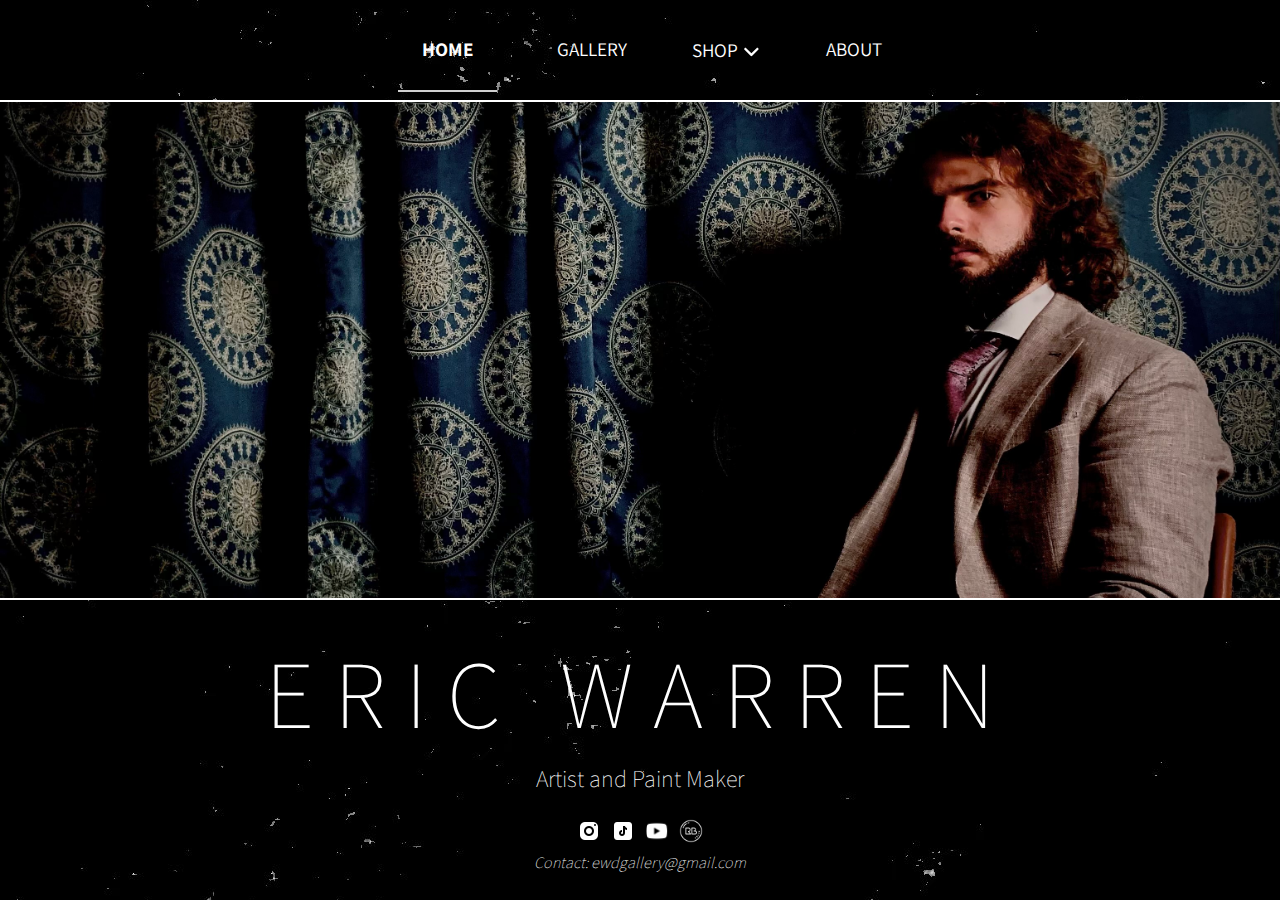
==== index.html @ 69571fba "Updates" ====
<!doctype html><html lang="en"><head><meta charset="utf-8"/><link rel="icon" href="/favicon.ico"/><meta name="viewport" content="width=device-width,initial-scale=1"/><meta name="theme-color" content="#000000"/><meta name="description" content="Diving into the untamed realms of surrealism, each brushstroke weaves a gritty tapestry of raw emotion, sensuality, and unfiltered imagination. Crafted from unconventional materials like flower pigments and coffee grounds, the artwork serves as a visceral portal, blurring the lines between reality and the dreamlike."/><link rel="apple-touch-icon" href="/favicon.ico"/><script type="text/javascript"></script><link rel="manifest" href="/manifest.json"/><title>Art by Eric Warren</title><script defer="defer" src="/static/js/main.b152214d.js"></script><link href="/static/css/main.963ca876.css" rel="stylesheet"></head><body><noscript>You need to enable JavaScript to run this app.</noscript><div id="root"></div></body></html>
---- static/css/main.963ca876.css ----
@import url(https://fonts.googleapis.com/css2?family=Playfair+Display:ital,wght@0,400;0,500;0,600;0,700;0,800;0,900;1,400;1,500;1,600;1,700;1,800;1,900&display=swap);@import url(https://fonts.googleapis.com/css2?family=Assistant:wght@200;300;400;500;600;700;800&family=Playfair+Display:ital,wght@0,400;0,500;0,600;0,700;0,800;0,900;1,400;1,500;1,600;1,700;1,800;1,900&display=swap);body{-webkit-font-smoothing:antialiased;-moz-osx-font-smoothing:grayscale;font-family:-apple-system,BlinkMacSystemFont,Segoe UI,Roboto,Oxygen,Ubuntu,Cantarell,Fira Sans,Droid Sans,Helvetica Neue,sans-serif;margin:0}code{font-family:source-code-pro,Menlo,Monaco,Consolas,Courier New,monospace}*{box-sizing:border-box;margin:0;padding:0}.App{background-color:initial;color:#f2f2f2;font-family:Playfair Display,serif}.App-header{background:transparent;color:#000;font-size:2.5em;text-align:center}h1{-webkit-animation:fadeInAnimation 1s ease;animation:fadeInAnimation 1s ease;font-weight:400}p{font-weight:500}.about-blurb p{-webkit-animation:fadeInAnimation 3s ease;animation:fadeInAnimation 3s ease;background:transparent;color:#000;font-size:1em;margin-left:10%;margin-right:10%;max-width:75%;padding:1em;text-align:left}.cover-image{-webkit-animation:fadeInAnimation 4s ease;animation:fadeInAnimation 4s ease;-webkit-animation-fill-mode:forwards;animation-fill-mode:forwards;-webkit-animation-iteration-count:1;animation-iteration-count:1;background-position:50%;background-size:cover;height:30vh;margin-top:5vh;width:100%}@-webkit-keyframes fadeInAnimation{0%{opacity:0}to{opacity:1}}@keyframes fadeInAnimation{0%{opacity:0}to{opacity:1}}body{background:url(/static/media/Potential1.2b98fa9c638d5c31637b.jpg);margin:none;overflow-x:hidden;padding:none}.container h1{text-align:center}.image-gallery{display:flex;flex-wrap:wrap;gap:20px;justify-content:space-between;margin:none}.image-gallery>li{flex-basis:50%;flex-grow:1;list-style-type:none;padding-bottom:30%;padding-left:20%;padding-right:20%}.image-gallery li img{border-radius:0;height:auto;max-width:100%;object-fit:cover;vertical-align:initial}.about-section h1{padding-top:15px;text-align:center}.about-section{background:transparent;color:#000;min-height:100vh}.about-content{align-items:flex-start;display:flex;justify-content:space-between;overflow-y:auto}.about-image img{border:2px solid #495734;-webkit-filter:saturate(0);filter:saturate(0);height:auto;margin:20px;max-width:100%}.about-text{flex:1 1;font-size:28px;padding-left:0;padding-right:40px}.about-text p{margin-top:16px}@media (max-width:768px){.about-content{align-items:center}.about-text{padding:20px;text-align:left}.about-image img{border:none;margin:0;padding:0}.cover-image{margin-top:1em}}.contact-section{font-size:1.5em;margin-top:1em;padding:1em}.contact-section a{padding:10px}.contact-section{background-color:initial;display:flex;flex-wrap:wrap;padding:.5em;text-align:center}.contact-section a{background-color:hsla(0,0%,100%,.2);color:#000;flex:1 1;margin:0 10px;overflow:auto;text-decoration:none}@media (max-width:768px){.contact-section a{font-size:.8em;margin:10px 0}}ul{margin:0;padding:15px}.nav{background-color:#fff;box-shadow:0 .125rem .25rem 0 rgba(0,0,0,.11);box-sizing:border-box;color:#000;height:70px;min-height:70px;padding:0 1rem;position:-webkit-sticky;position:sticky;top:0;z-index:2}.nav,.nav__container{align-items:center;display:flex;width:100%}.nav__container{flex-flow:row nowrap;height:100%;justify-content:space-between;margin:0 auto;position:relative}.nav__container__actions{display:inline-flex;flex:1 1;flex-flow:row nowrap;padding-left:50px}.active{font-weight:700}.nav ul{display:flex;font-size:.9rem;gap:1rem;list-style:none;padding:0}.nav li{cursor:pointer}.nav li:hover{text-decoration:underline}.eric{height:100vh}@font-face{font-family:NewYork;src:url(/static/media/NewYork.e934fc10a53877d377d0.otf)}body,html{background-image:url(/static/media/SpecBG.5a14f718a2be9b3672e3.jpg);height:100%;margin:0;padding:0}#big-image{border-bottom:2px solid #fff;border-top:2px solid #fff;height:200px;position:relative;transition:opacity 1s ease-in-out;width:100%}#big-image.active{opacity:1}#banner-image{height:500px;position:relative;width:100%}#banner-image img{height:100%;object-fit:cover;object-position:center 10%;transition:opacity .4s cubic-bezier(.25,.46,.45,.94);width:100%}.home-container{color:#fff;font-family:Assistant,NewYork,Avenir,Playfair Display,serif;height:auto;text-align:center}.home-container h1{font-size:6rem;font-weight:100;letter-spacing:20px;margin-bottom:0;margin-top:30px}.home-container i,.home-container p{font-weight:100;margin:.25em 0}p{font-size:1.5rem}.home-container i{display:block;font-style:italic}.social-media-container{display:flex;-webkit-filter:invert(100%);filter:invert(100%);flex-direction:row;float:none;gap:10px;justify-content:center;margin:25px auto 0;text-align:center}a{color:#fff;text-decoration:none}@media screen and (max-width:768px){#banner-image{height:250px;margin:0;padding:0}.social-media-container{display:flex;flex-direction:row;float:none;gap:10px;justify-content:center;margin:25px auto 0;text-align:center}.home-container h1{font-size:4rem;font-weight:100;letter-spacing:10px;margin-bottom:0}}@media screen and (min-width:1600px){#banner-image{height:800px}}.no-scroll{height:100%;margin:0;overflow:hidden;padding:0}.gallery-container{background-color:#333;background-image:url(/static/media/Potential3.3d2a5e49d4e2cb35e5cc.jpg);color:#000;font-family:Avenir,Playfair Display,serif;padding:2em}a{color:#000}h1{align-self:flex-start;font-weight:900;margin:1em 0;text-align:center}.gallery-container .image-gallery li .galleryImage{align-items:center;max-width:700px}.gallery-container .image-gallery li span{display:inline-block;padding-top:10px}.image-gallery{grid-gap:2em;display:grid;gap:2em;grid-template-columns:repeat(auto-fill,minmax(700px,1fr));grid-template-columns:repeat(3,1fr);justify-content:center}.gallery-container .image-gallery li .galleryImage{max-height:850px;max-width:100%;transition:-webkit-transform .9s ease-in-out;transition:transform .9s ease-in-out;transition:transform .9s ease-in-out,-webkit-transform .9s ease-in-out}@media screen and (max-width:768px){.image-gallery{display:flex}.modal h2{top:15%}}.modal{align-items:center;background-color:rgba(0,0,0,.7);display:flex;height:100%;justify-content:center;left:0;position:fixed;top:0;width:100%;z-index:1000}.modalImage{border:5px solid #fff;max-height:80%;max-width:80%}.modal h2{color:#fff;left:50%;position:absolute;top:80%;-webkit-transform:translateX(-50%);transform:translateX(-50%);z-index:2}@font-face{font-family:Avenir;src:url(/static/media/Avenir%20Next%20LT%20Pro%20Regular.94f2f163d4b698242fef.otf)}*,:after,:before{box-sizing:border-box}.body{font-family:Assistant,Avenir,Playfair Display,serif}.about-container{align-items:center;background-color:#333;background-image:url(/static/media/Potential3.3d2a5e49d4e2cb35e5cc.jpg);color:#000;display:flex;margin-left:auto;margin-right:auto;max-width:1200px;overflow:hidden;padding-bottom:500px;padding-left:5em;padding-right:5em}.about-image{height:auto;margin:1em 0;max-width:400px;width:100%}.about-image-left{float:left;margin-right:20px;width:500px}.about-image-right{float:right;margin-left:20px;width:300px}.about-text h1{color:#000;font-weight:900;margin:1em 0}.about-text p{font-size:1rem;line-height:1.5;margin:1em 0 2em}.about-text{align-items:center}.clear{clear:both}@media screen and (max-width:768px){.about-image-left,.about-image-right{max-width:100%;width:100%}.about-container{flex-direction:column;flex-wrap:wrap;padding:none 2rem}.about-image-left{float:none;margin-right:0;width:100%}.about-image-right{float:none;margin-left:0;width:100%}.about-text h1{color:#000;font-size:2.5rem;font-weight:500;margin:0}}
/*# sourceMappingURL=main.963ca876.css.map*/
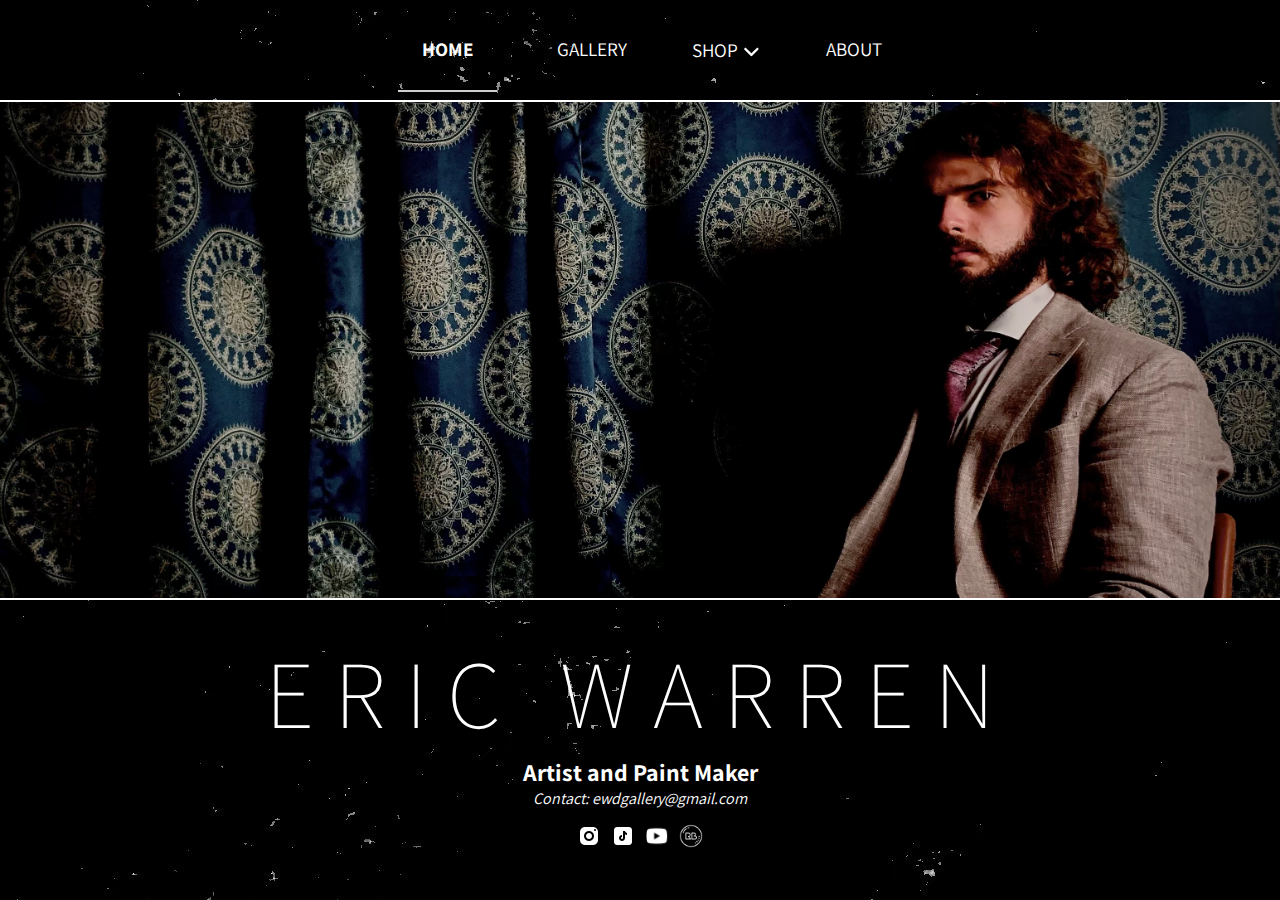
==== commit 29b04d42: "Updates" ====
--- a/index.html
+++ b/index.html
@@ -1 +1 @@
-<!doctype html><html lang="en"><head><meta charset="utf-8"/><link rel="icon" href="/favicon.ico"/><meta name="viewport" content="width=device-width,initial-scale=1"/><meta name="theme-color" content="#000000"/><meta name="description" content="Diving into the untamed realms of surrealism, each brushstroke weaves a gritty tapestry of raw emotion, sensuality, and unfiltered imagination. Crafted from unconventional materials like flower pigments and coffee grounds, the artwork serves as a visceral portal, blurring the lines between reality and the dreamlike."/><link rel="apple-touch-icon" href="/favicon.ico"/><script type="text/javascript"></script><link rel="manifest" href="/manifest.json"/><title>Art by Eric Warren</title><script defer="defer" src="/static/js/main.b152214d.js"></script><link href="/static/css/main.963ca876.css" rel="stylesheet"></head><body><noscript>You need to enable JavaScript to run this app.</noscript><div id="root"></div></body></html>+<!doctype html><html lang="en"><head><meta charset="utf-8"/><link rel="icon" href="/favicon.ico"/><meta name="viewport" content="width=device-width,initial-scale=1"/><meta name="theme-color" content="#000000"/><meta name="description" content="Dive into surrealism with art weaving raw emotion & sensuality. Created from flower pigments & coffee, blurring reality & dreams."/><link rel="apple-touch-icon" href="/favicon.ico"/><script type="text/javascript"></script><link rel="manifest" href="/manifest.json"/><title>Eric Warren: Artist and Paint Maker</title><script defer="defer" src="/static/js/main.33136d97.js"></script><link href="/static/css/main.9c2608ee.css" rel="stylesheet"></head><body><noscript>You need to enable JavaScript to run this app.</noscript><div id="root"></div></body></html>--- a/static/css/main.9c2608ee.css
+++ b/static/css/main.9c2608ee.css
@@ -0,0 +1,2 @@
+@import url(https://fonts.googleapis.com/css2?family=Playfair+Display:ital,wght@0,400;0,500;0,600;0,700;0,800;0,900;1,400;1,500;1,600;1,700;1,800;1,900&display=swap);@import url(https://fonts.googleapis.com/css2?family=Assistant:wght@200;300;400;500;600;700;800&family=Playfair+Display:ital,wght@0,400;0,500;0,600;0,700;0,800;0,900;1,400;1,500;1,600;1,700;1,800;1,900&display=swap);body{-webkit-font-smoothing:antialiased;-moz-osx-font-smoothing:grayscale;font-family:-apple-system,BlinkMacSystemFont,Segoe UI,Roboto,Oxygen,Ubuntu,Cantarell,Fira Sans,Droid Sans,Helvetica Neue,sans-serif;margin:0}code{font-family:source-code-pro,Menlo,Monaco,Consolas,Courier New,monospace}*{box-sizing:border-box;margin:0;padding:0}.App{background-color:initial;color:#f2f2f2;font-family:Playfair Display,serif}.App-header{background:transparent;color:#000;font-size:2.5em;text-align:center}h1{-webkit-animation:fadeInAnimation 1s ease;animation:fadeInAnimation 1s ease;font-weight:400}p{font-weight:500}.about-blurb p{-webkit-animation:fadeInAnimation 3s ease;animation:fadeInAnimation 3s ease;background:transparent;color:#000;font-size:1em;margin-left:10%;margin-right:10%;max-width:75%;padding:1em;text-align:left}.cover-image{-webkit-animation:fadeInAnimation 4s ease;animation:fadeInAnimation 4s ease;-webkit-animation-fill-mode:forwards;animation-fill-mode:forwards;-webkit-animation-iteration-count:1;animation-iteration-count:1;background-position:50%;background-size:cover;height:30vh;margin-top:5vh;width:100%}@-webkit-keyframes fadeInAnimation{0%{opacity:0}to{opacity:1}}@keyframes fadeInAnimation{0%{opacity:0}to{opacity:1}}body{background:url(/static/media/Potential1.2b98fa9c638d5c31637b.jpg);margin:none;overflow-x:hidden;padding:none}.container h1{text-align:center}.image-gallery{display:flex;flex-wrap:wrap;gap:20px;justify-content:space-between;margin:none}.image-gallery>li{flex-basis:50%;flex-grow:1;list-style-type:none;padding-bottom:30%;padding-left:20%;padding-right:20%}.image-gallery li img{border-radius:0;height:auto;max-width:100%;object-fit:cover;vertical-align:initial}.about-section h1{padding-top:15px;text-align:center}.about-section{background:transparent;color:#000;min-height:100vh}.about-content{align-items:flex-start;display:flex;justify-content:space-between;overflow-y:auto}.about-image img{border:2px solid #495734;-webkit-filter:saturate(0);filter:saturate(0);height:auto;margin:20px;max-width:100%}.about-text{flex:1 1;font-size:28px;padding-left:0;padding-right:40px}.about-text p{margin-top:16px}@media (max-width:768px){.about-content{align-items:center}.about-text{padding:20px;text-align:left}.about-image img{border:none;margin:0;padding:0}.cover-image{margin-top:1em}}.contact-section{font-size:1.5em;margin-top:1em;padding:1em}.contact-section a{padding:10px}.contact-section{background-color:initial;display:flex;flex-wrap:wrap;padding:.5em;text-align:center}.contact-section a{background-color:hsla(0,0%,100%,.2);color:#000;flex:1 1;margin:0 10px;overflow:auto;text-decoration:none}@media (max-width:768px){.contact-section a{font-size:.8em;margin:10px 0}}ul{margin:0;padding:15px}.nav{background-color:#fff;box-shadow:0 .125rem .25rem 0 rgba(0,0,0,.11);box-sizing:border-box;color:#000;height:70px;min-height:70px;padding:0 1rem;position:-webkit-sticky;position:sticky;top:0;z-index:2}.nav,.nav__container{align-items:center;display:flex;width:100%}.nav__container{flex-flow:row nowrap;height:100%;justify-content:space-between;margin:0 auto;position:relative}.nav__container__actions{display:inline-flex;flex:1 1;flex-flow:row nowrap;padding-left:50px}.active{font-weight:700}.nav ul{display:flex;font-size:.9rem;gap:1rem;list-style:none;padding:0}.nav li{cursor:pointer}.nav li:hover{text-decoration:underline}.eric{height:100vh}@font-face{font-family:NewYork;src:url(/static/media/NewYork.e934fc10a53877d377d0.otf)}body,html{background-image:url(/static/media/SpecBG.5a14f718a2be9b3672e3.jpg);height:100%;margin:0;padding:0}#big-image{border-bottom:2px solid #fff;border-top:2px solid #fff;height:200px;position:relative;transition:opacity 1s ease-in-out;width:100%}#big-image.active{opacity:1}#banner-image{height:500px;position:relative;width:100%}#banner-image img{height:100%;object-fit:cover;object-position:center 10%;transition:opacity .4s cubic-bezier(.25,.46,.45,.94);width:100%}.home-container{color:#fff;font-family:Assistant,NewYork,Avenir,Playfair Display,serif;height:auto;text-align:center}.home-container h1{font-size:6rem;font-weight:100;letter-spacing:20px;margin-bottom:0;margin-top:30px}.home-container i,.home-container p{font-weight:100;margin:.25em 0}p{font-size:1.5rem}.home-container i{display:block;font-style:italic}.social-media-container{display:flex;-webkit-filter:invert(100%);filter:invert(100%);flex-direction:row;float:none;gap:10px;justify-content:center;margin:15px auto 0;text-align:center}a{color:#fff;text-decoration:none}@media screen and (max-width:768px){#banner-image{height:250px;margin:0;padding:0}.social-media-container{display:flex;flex-direction:row;float:none;gap:10px;justify-content:center;margin:25px auto 0;text-align:center}.home-container h1{font-size:4rem;font-weight:100;letter-spacing:10px;margin-bottom:0}}@media screen and (min-width:1600px){#banner-image{height:800px}}.no-scroll{height:100%;margin:0;overflow:hidden;padding:0}.gallery-container{background-color:#333;background-image:url(/static/media/Potential3.3d2a5e49d4e2cb35e5cc.jpg);color:#000;font-family:Avenir,Playfair Display,serif;padding:2em}a{color:#000}h1{align-self:flex-start;font-weight:900;margin:1em 0;text-align:center}.gallery-container .image-gallery li .galleryImage{align-items:center;max-width:700px}.gallery-container .image-gallery li span{display:inline-block;padding-top:10px}.image-gallery{grid-gap:2em;display:grid;gap:2em;grid-template-columns:repeat(auto-fill,minmax(700px,1fr));grid-template-columns:repeat(3,1fr);justify-content:center}.gallery-container .image-gallery li .galleryImage{max-height:850px;max-width:100%;transition:-webkit-transform .9s ease-in-out;transition:transform .9s ease-in-out;transition:transform .9s ease-in-out,-webkit-transform .9s ease-in-out}@media screen and (max-width:768px){.image-gallery{display:flex}.modal h2{top:15%}}.modal{align-items:center;background-color:rgba(0,0,0,.7);display:flex;height:100%;justify-content:center;left:0;position:fixed;top:0;width:100%;z-index:1000}.modalImage{border:5px solid #fff;max-height:80%;max-width:80%}.modal h2{color:#fff;left:50%;position:absolute;top:80%;-webkit-transform:translateX(-50%);transform:translateX(-50%);z-index:2}@font-face{font-family:Avenir;src:url(/static/media/Avenir%20Next%20LT%20Pro%20Regular.94f2f163d4b698242fef.otf)}*,:after,:before{box-sizing:border-box}.body{font-family:Assistant,Avenir,Playfair Display,serif}.about-container{align-items:center;background-color:#333;background-image:url(/static/media/Potential3.3d2a5e49d4e2cb35e5cc.jpg);color:#000;display:flex;margin-left:auto;margin-right:auto;max-width:1200px;overflow:hidden;padding-bottom:500px;padding-left:5em;padding-right:5em}.about-image{height:auto;margin:1em 0;max-width:400px;width:100%}.about-image-left{float:left;margin-right:20px;width:500px}.about-image-right{float:right;margin-left:20px;width:300px}.about-text h1{color:#000;font-weight:900;margin:1em 0}.about-text p{font-size:1rem;line-height:1.5;margin:1em 0 5em}.about-text{align-items:center}.clear{clear:both}@media screen and (max-width:768px){.about-image-left,.about-image-right{max-width:100%;width:100%}.about-container{flex-direction:column;flex-wrap:wrap;padding:none 2rem}.about-image-left{float:none;margin-right:0;width:100%}.about-image-right{float:none;margin-left:0;width:100%}.about-text h1{color:#000;font-size:2.5rem;font-weight:500;margin:0}}
+/*# sourceMappingURL=main.9c2608ee.css.map*/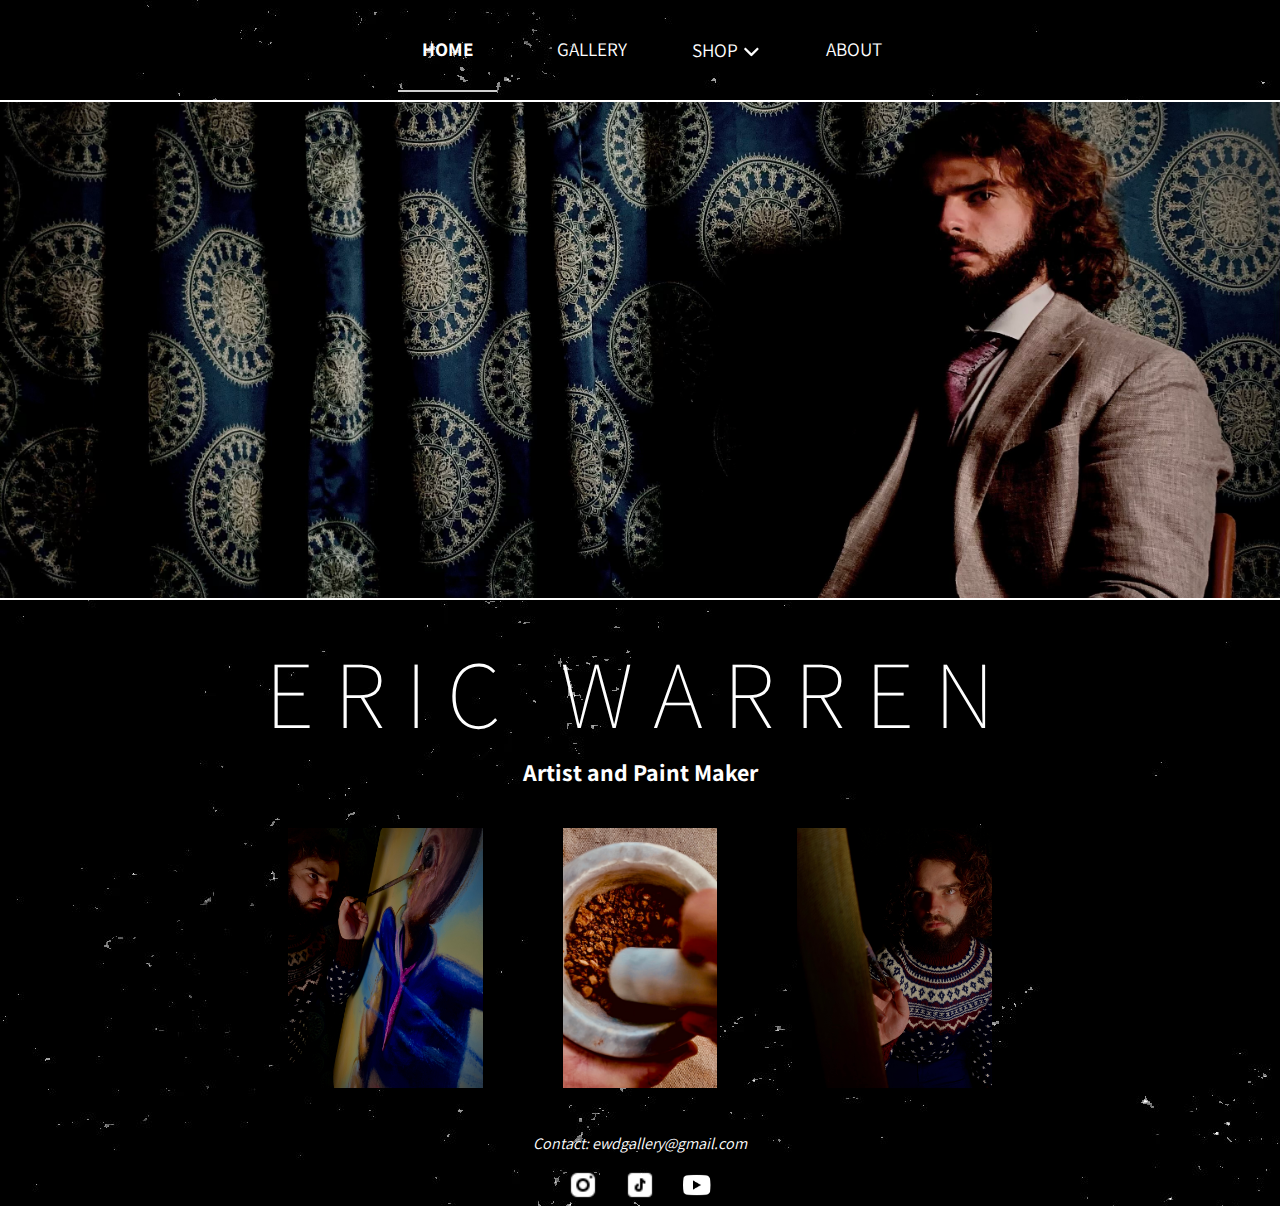
==== commit 67476134: "Updates" ====
--- a/index.html
+++ b/index.html
@@ -1 +1 @@
-<!doctype html><html lang="en"><head><meta charset="utf-8"/><link rel="icon" href="/favicon.ico"/><meta name="viewport" content="width=device-width,initial-scale=1"/><meta name="theme-color" content="#000000"/><meta name="description" content="Dive into surrealism with art weaving raw emotion & sensuality. Created from flower pigments & coffee, blurring reality & dreams."/><link rel="apple-touch-icon" href="/favicon.ico"/><script type="text/javascript"></script><link rel="manifest" href="/manifest.json"/><title>Eric Warren: Artist and Paint Maker</title><script defer="defer" src="/static/js/main.33136d97.js"></script><link href="/static/css/main.9c2608ee.css" rel="stylesheet"></head><body><noscript>You need to enable JavaScript to run this app.</noscript><div id="root"></div></body></html>+<!doctype html><html lang="en"><head><meta charset="utf-8"/><link rel="icon" href="/favicon.ico"/><meta name="viewport" content="width=device-width,initial-scale=1"/><meta name="theme-color" content="#000000"/><meta name="description" content="Dive into surrealism with art weaving raw emotion & sensuality. Created from flower pigments & coffee, blurring reality & dreams."/><link rel="apple-touch-icon" href="/favicon.ico"/><script type="text/javascript"></script><link rel="manifest" href="/manifest.json"/><title>Eric Warren: Artist and Paint Maker</title><script defer="defer" src="/static/js/main.ecf1b7fd.js"></script><link href="/static/css/main.60473062.css" rel="stylesheet"></head><body><noscript>You need to enable JavaScript to run this app.</noscript><div id="root"></div></body></html>--- a/static/css/main.60473062.css
+++ b/static/css/main.60473062.css
@@ -0,0 +1,2 @@
+@import url(https://fonts.googleapis.com/css2?family=Playfair+Display:ital,wght@0,400;0,500;0,600;0,700;0,800;0,900;1,400;1,500;1,600;1,700;1,800;1,900&display=swap);@import url(https://fonts.googleapis.com/css2?family=Assistant:wght@200;300;400;500;600;700;800&family=Playfair+Display:ital,wght@0,400;0,500;0,600;0,700;0,800;0,900;1,400;1,500;1,600;1,700;1,800;1,900&display=swap);body{-webkit-font-smoothing:antialiased;-moz-osx-font-smoothing:grayscale;font-family:-apple-system,BlinkMacSystemFont,Segoe UI,Roboto,Oxygen,Ubuntu,Cantarell,Fira Sans,Droid Sans,Helvetica Neue,sans-serif;margin:0}code{font-family:source-code-pro,Menlo,Monaco,Consolas,Courier New,monospace}*{box-sizing:border-box;margin:0;padding:0}.App{background-color:initial;color:#f2f2f2;font-family:Playfair Display,serif}.App-header{background:transparent;color:#000;font-size:2.5em;text-align:center}h1{-webkit-animation:fadeInAnimation 1s ease;animation:fadeInAnimation 1s ease;font-weight:400}p{font-weight:500}.about-blurb p{-webkit-animation:fadeInAnimation 3s ease;animation:fadeInAnimation 3s ease;background:transparent;color:#000;font-size:1em;margin-left:10%;margin-right:10%;max-width:75%;padding:1em;text-align:left}.cover-image{-webkit-animation:fadeInAnimation 4s ease;animation:fadeInAnimation 4s ease;-webkit-animation-fill-mode:forwards;animation-fill-mode:forwards;-webkit-animation-iteration-count:1;animation-iteration-count:1;background-position:50%;background-size:cover;height:30vh;margin-top:5vh;width:100%}@-webkit-keyframes fadeInAnimation{0%{opacity:0}to{opacity:1}}@keyframes fadeInAnimation{0%{opacity:0}to{opacity:1}}body{background:url(/static/media/Potential1.2b98fa9c638d5c31637b.jpg);margin:none;overflow-x:hidden;padding:none}.container h1{text-align:center}.image-gallery{display:flex;flex-wrap:wrap;gap:20px;justify-content:space-between;margin:none}.image-gallery>li{flex-basis:50%;flex-grow:1;list-style-type:none;padding-bottom:30%;padding-left:20%;padding-right:20%}.image-gallery li img{border-radius:0;height:auto;max-width:100%;object-fit:cover;vertical-align:initial}.about-section h1{padding-top:15px;text-align:center}.about-section{background:transparent;color:#000;min-height:100vh}.about-content{align-items:flex-start;display:flex;justify-content:space-between;overflow-y:auto}.about-image img{border:2px solid #495734;-webkit-filter:saturate(0);filter:saturate(0);height:auto;margin:20px;max-width:100%}.about-text{flex:1 1;font-size:28px;padding-left:0;padding-right:40px}.about-text p{margin-top:16px}@media (max-width:768px){.about-content{align-items:center}.about-text{padding:20px;text-align:left}.about-image img{border:none;margin:0;padding:0}.cover-image{margin-top:1em}}.contact-section{font-size:1.5em;margin-top:1em;padding:1em}.contact-section a{padding:10px}.contact-section{background-color:initial;display:flex;flex-wrap:wrap;padding:.5em;text-align:center}.contact-section a{background-color:hsla(0,0%,100%,.2);color:#000;flex:1 1;margin:0 10px;overflow:auto;text-decoration:none}@media (max-width:768px){.contact-section a{font-size:.8em;margin:10px 0}}ul{margin:0;padding:15px}.nav{background-color:#fff;box-shadow:0 .125rem .25rem 0 rgba(0,0,0,.11);box-sizing:border-box;color:#000;height:70px;min-height:70px;padding:0 1rem;position:-webkit-sticky;position:sticky;top:0;z-index:2}.nav,.nav__container{align-items:center;display:flex;width:100%}.nav__container{flex-flow:row nowrap;height:100%;justify-content:space-between;margin:0 auto;position:relative}.nav__container__actions{display:inline-flex;flex:1 1;flex-flow:row nowrap;padding-left:50px}.active{font-weight:700}.nav ul{display:flex;font-size:.9rem;gap:1rem;list-style:none;padding:0}.nav li{cursor:pointer}.nav li:hover{text-decoration:underline}.eric{height:100vh}@font-face{font-family:NewYork;src:url(/static/media/NewYork.e934fc10a53877d377d0.otf)}body,html{background-image:url(/static/media/SpecBG.5a14f718a2be9b3672e3.jpg);height:100%;margin:0;padding:0}#big-image{border-bottom:2px solid #fff;border-top:2px solid #fff;height:200px;position:relative;transition:opacity 1s ease-in-out;width:100%}#big-image.active{opacity:1}#banner-image{height:500px;position:relative;width:100%}#banner-image img{height:100%;object-fit:cover;object-position:center 10%;transition:opacity .4s cubic-bezier(.25,.46,.45,.94);width:100%}.home-container{color:#fff;font-family:Assistant,NewYork,Avenir,Playfair Display,serif;height:auto;text-align:center}.home-container h1{font-size:6rem;font-weight:100;letter-spacing:20px;margin-bottom:0;margin-top:30px}.home-container i,.home-container p{font-weight:100;margin:.25em 0}p{font-size:1.5rem}.home-container i{display:block;font-style:italic}.social-media-container{display:flex;-webkit-filter:invert(100%);filter:invert(100%);flex-direction:row;float:none;gap:25px;justify-content:center;margin:15px auto 0;text-align:center;width:32px}a{color:#fff;text-decoration:none}.home-images-container img{margin:20px;max-height:300px;padding:20px}@media screen and (max-width:768px){#banner-image{height:250px;margin:0;padding:0}.home-images-container img{display:none}.social-media-container{display:flex;flex-direction:row;float:none;gap:35px;justify-content:center;margin:25px auto 0;text-align:center}.home-container h1{font-size:4rem;font-weight:100;letter-spacing:10px;margin-bottom:0}}@media screen and (min-width:1600px){#banner-image{height:800px}}.no-scroll{height:100%;margin:0;overflow:hidden;padding:0}.gallery-container{background-color:#333;background-image:url(/static/media/Potential3.3d2a5e49d4e2cb35e5cc.jpg);color:#000;font-family:Avenir,Playfair Display,serif;padding:2em}a{color:#000}h1{align-self:flex-start;font-weight:900;margin:1em 0;text-align:center}.gallery-container .image-gallery li .galleryImage{align-items:center;max-width:700px}.gallery-container .image-gallery li span{display:inline-block;padding-top:10px}.image-gallery{grid-gap:2em;display:grid;gap:2em;grid-template-columns:repeat(auto-fill,minmax(700px,1fr));grid-template-columns:repeat(3,1fr);justify-content:center}.gallery-container .image-gallery li .galleryImage{max-height:850px;max-width:100%;transition:width .3s ease-in-out,-webkit-transform .3s ease-in-out,-webkit-filter .3s ease-in-out;transition:transform .3s ease-in-out,width .3s ease-in-out,filter .3s ease-in-out;transition:transform .3s ease-in-out,width .3s ease-in-out,filter .3s ease-in-out,-webkit-transform .3s ease-in-out,-webkit-filter .3s ease-in-out}.gallery-container .image-gallery li .galleryImage:hover{-webkit-transform:scale(1.05);transform:scale(1.05)}@media screen and (max-width:768px){.image-gallery{display:flex}.modal h2{top:15%}}.modal{align-items:center;background-color:rgba(0,0,0,.7);display:flex;height:100%;justify-content:center;left:0;position:fixed;top:0;width:100%;z-index:1000}.modalImage{border:5px solid #fff;max-height:80%;max-width:80%}.modal h2{bottom:55px;color:#fff;left:50%;position:absolute;-webkit-transform:translateX(-50%);transform:translateX(-50%);z-index:2}@font-face{font-family:Avenir;src:url(/static/media/Avenir%20Next%20LT%20Pro%20Regular.94f2f163d4b698242fef.otf)}*,:after,:before{box-sizing:border-box}.body{font-family:Assistant,Avenir,Playfair Display,serif}.about-container{align-items:center;background-color:#333;background-image:url(/static/media/Potential3.3d2a5e49d4e2cb35e5cc.jpg);color:#000;display:flex;margin-left:auto;margin-right:auto;max-width:1200px;overflow:hidden;padding-bottom:500px;padding-left:5em;padding-right:5em}.about-image{height:auto;margin:1em 0;max-width:400px;width:100%}.about-image-left{float:left;margin-right:20px;width:500px}.about-image-right{float:right;margin-left:20px;width:300px}.about-text h1{color:#000;font-weight:900;margin:1em 0}.about-text p{font-size:1rem;line-height:1.5;margin:1em 0 5em}.about-text{align-items:center}.clear{clear:both}@media screen and (max-width:768px){.about-image-left,.about-image-right{max-width:100%;width:100%}.about-container{flex-direction:column;flex-wrap:wrap;padding:none 2rem}.about-image-left{float:none;margin-right:0;width:100%}.about-image-right{float:none;margin-left:0;width:100%}.about-text h1{color:#000;font-size:2.5rem;font-weight:500;margin:0}}
+/*# sourceMappingURL=main.60473062.css.map*/